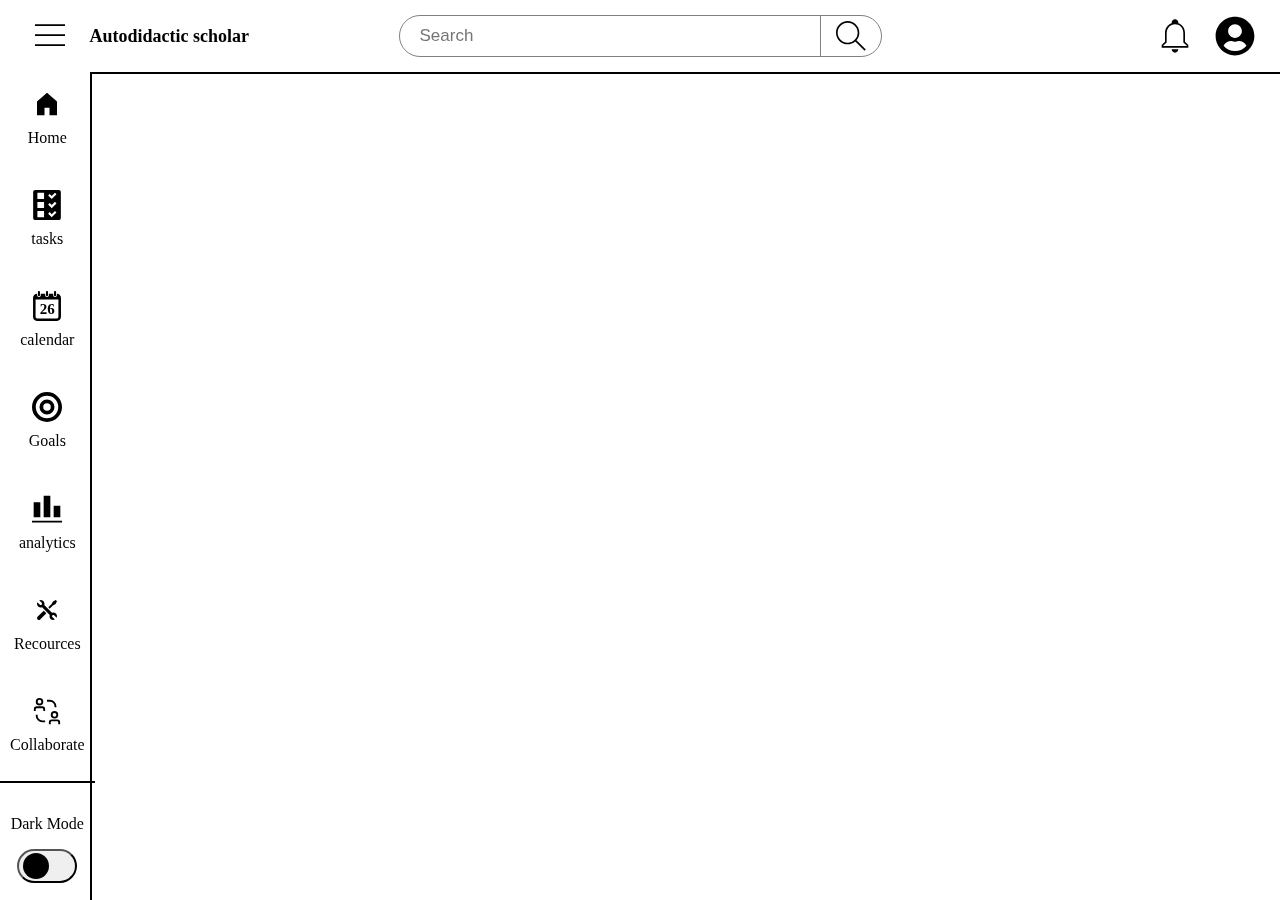
==== home.html @ f474002f "create dashboard template" ====
<!DOCTYPE html>
<html lang="en">
<head>
  <meta charset="UTF-8">
  <meta name="viewport" content="width=device-width, initial-scale=1.0">
  <title>Autodidactic scholar</title>
  <link rel="stylesheet" href="css-styles/home.css">
  <link rel="stylesheet" href="css-styles/dark-mode-toggle.css">
  <link rel="stylesheet" href="css-styles/sidebar.css">
  <link rel="stylesheet" href="css-styles/header.css">
</head>
<body class="body">

  <div class="header">
    <div class="header-left-section">
      <div>
        <img class="js-icon header-icons interactive-icon" src="sources/icons/hamburger-menu.svg">
      </div>
      <p>Autodidactic scholar</p>
    </div>
    <div class="header-middle-section">
      <div class="searchbar">
        <input class="header-input" placeholder="Search" type="text">
        <img class="js-icon header-icons" src="sources/icons/search.svg">
      </div>
    </div>
    <div class="header-right-section">
      <img class="js-icon header-icons interactive-icon" src="sources/icons/notifications.svg">
      <img class="js-icon header-icons interactive-icon" src="sources/icons/user-icon.svg">
    </div>
  </div>
  <div class="sidebar">
    <div class="sidebar-option">
      <img class="js-icon sidebar-icons" src="sources/icons/home.svg">
      <p class="sidebar-option-name">
        Home
      </p>
    </div>

    <div class="sidebar-option">
      <img class="js-icon sidebar-icons" src="sources/icons/tasks-icon.svg">
      <p class="sidebar-option-name">
        tasks
      </p>
    </div>
    
    <div class="sidebar-option">
      <div class="calendar-div">
        <img class="js-icon sidebar-icons" src="sources/icons/calendar-icon.svg">
        <div class="date-div">
          <p class="date"></p>
        </div>
      </div>

      <p class="sidebar-option-name">
        calendar
      </p>
    </div>

    <div class="sidebar-option">
      <img class="js-icon sidebar-icons" src="sources/icons/goals-icon.svg">
      <p class="sidebar-option-name">
        Goals
      </p>
    </div>

    <div class="sidebar-option">
      <img class="js-icon sidebar-icons" src="sources/icons/analytics-icon.svg">
      <p class="sidebar-option-name">
        analytics
      </p>
    </div>

    <div class="sidebar-option ">
      <img class="js-icon sidebar-icons" src="sources/icons/tools-icon.svg">
      <p class="sidebar-option-name">
        Recources
      </p>
    </div>

    <div class="sidebar-option">
      <img class="js-icon sidebar-icons" src="sources/icons/collaborate-icon.svg">
      <p class="sidebar-option-name">
        Collaborate
      </p>
    </div>

    <div class="dark-mode-toggle">
      <p>Dark Mode</p>
      <button class="switch round">
        <div class="slider round js-toggle"></div>
      </button>
    </div>
  </div>
  <div class="main-content">

  </div>

  <script src="scripts/home.js"></script>
</body>
</html>
---- css-styles/home.css ----
:root {
  --dark-mode-primary : black;
  --dark-mode-secondary : white;
  --dark-mode-accent : gray;
}

* {
  transition: all 0.25s;
  -webkit-transition: all 0.25s;
}
.body{
  color: var(--dark-mode-primary);
  background-color: var(--dark-mode-secondary);
  margin: 0px;
}
.body-dark{
  color: var(--dark-mode-secondary);
  background-color: var(--dark-mode-primary);
  margin: 0px;
}
/* body:has(input:checked){
  color: var(--dark-mode-secondary);
  background-color: var(--dark-mode-primary);
} */
.main-content{
  display: flex;
  position: fixed;
  top: 8vh;
  left: 7vw;
  width: 100%;
  height: 100%;
  border-top: 2px solid var(--dark-mode-primary);
  border-left: 2px solid var(--dark-mode-primary);
}
.main-content-dark{
  border-top: 2px solid var(--dark-mode-secondary);
  border-left: 2px solid var(--dark-mode-secondary);
}
---- css-styles/dark-mode-toggle.css ----
/* The switch - the box around the slider */
.switch {
  position: relative;
  display: flex;
  justify-content: center;
  align-items: center;
  width: 60px;
  height: 34px;
}

/* The slider */
.slider {
  position: absolute;
  cursor: pointer;
  content: "";
  height: 26px;
  width: 26px;
  left: 4px;
  background-color: black;
  -webkit-transition: .4s;
  transition: .4s;
}

.slider-active {
  background-color: var(--dark-mode-secondary);
  background-color: var(--dark-mode-primary);
  box-shadow: 0 0 1px var(--dark-mode-secondary);
  -webkit-transform: translateX(20px);
  -ms-transform: translateX(20px);
  transform: translateX(20px);
}

/* Rounded sliders */
.round {
  border-radius: 34px;
}
---- css-styles/sidebar.css ----
.sidebar{
  display: grid;
  position: fixed;
  bottom: 0;
  top: 8vh;
  left: 0;
  width: 7vw;
}
.sidebar-option{
  display: flex;
  flex-direction: column;
  justify-content: center;
  align-items: center;
  width: 100%;
}
.sidebar-option:hover{
  background-color: var(--dark-mode-accent);
}
.sidebar-icons{
  height: 30px;
  width: 30px;
}
.sidebar-option-name{
  margin: 10px;
}
.dark-mode-toggle{
  display: flex;
  flex-direction: column;
  justify-content: center;
  align-items: center;
  width: 100%;
  border-top: 2px solid var(--dark-mode-primary);
}
.dark-mode-toggle-dark{
  border-top: 2px solid var(--dark-mode-secondary);
}
.js-icon-dark{
  filter: invert(1);
}

.calendar-div{
  position: relative;
  display: flex;
  justify-content: center;
}
.date-div{
  position: absolute;
  bottom: -12px;
  z-index: 1;
  font-size: 15px;
  font-weight: bold;
}
---- css-styles/header.css ----
.header{
  display: grid;
  grid-template-columns: 1fr 1fr 1fr;
  justify-content: space-evenly;
  align-items: center;
  position: fixed;
  top: 0;
  bottom: 92vh;
  width: 100%;
}
.header-left-section{
  display: grid;
  grid-template-columns: 7vw 1fr;
  align-items: center;
}
.header-left-section div{
  display: flex;
  justify-content: center;
}
.header-left-section p{
  font-size: 18px;
  font-weight: bold;
  cursor: default;
}
.header-middle-section{
  display: flex;
  justify-content: center;
}
.searchbar{
  display: flex;
  border: 1px solid var(--dark-mode-accent);
  border-radius: 999px;
}
.header-middle-section input{
  width: 400px;
  border: none;
  border-radius: 999px;
  padding: 0px 0px 0px 20px;
  background-color: transparent;
  font-size: 17px;
}
.searchbar img{
  padding: 0px 10px;
  border-left: 1px solid var(--dark-mode-accent);
}
.header-right-section{
  display: flex;
  justify-content: end;
  padding: 0px 20px 0px 0px;
}
.header-icons{
  width: 40px;
  height: 40px;
}
.header-input{
  height: 40px;
}
.interactive-icon{
  cursor: pointer;
  padding: 5px;
  padding-left: 15px;
}
.interactive-icon:hover{
  background-color: var(--dark-mode-accent);
  border-radius: 999px;
  padding: 5px;
  margin-left: 10px;
}
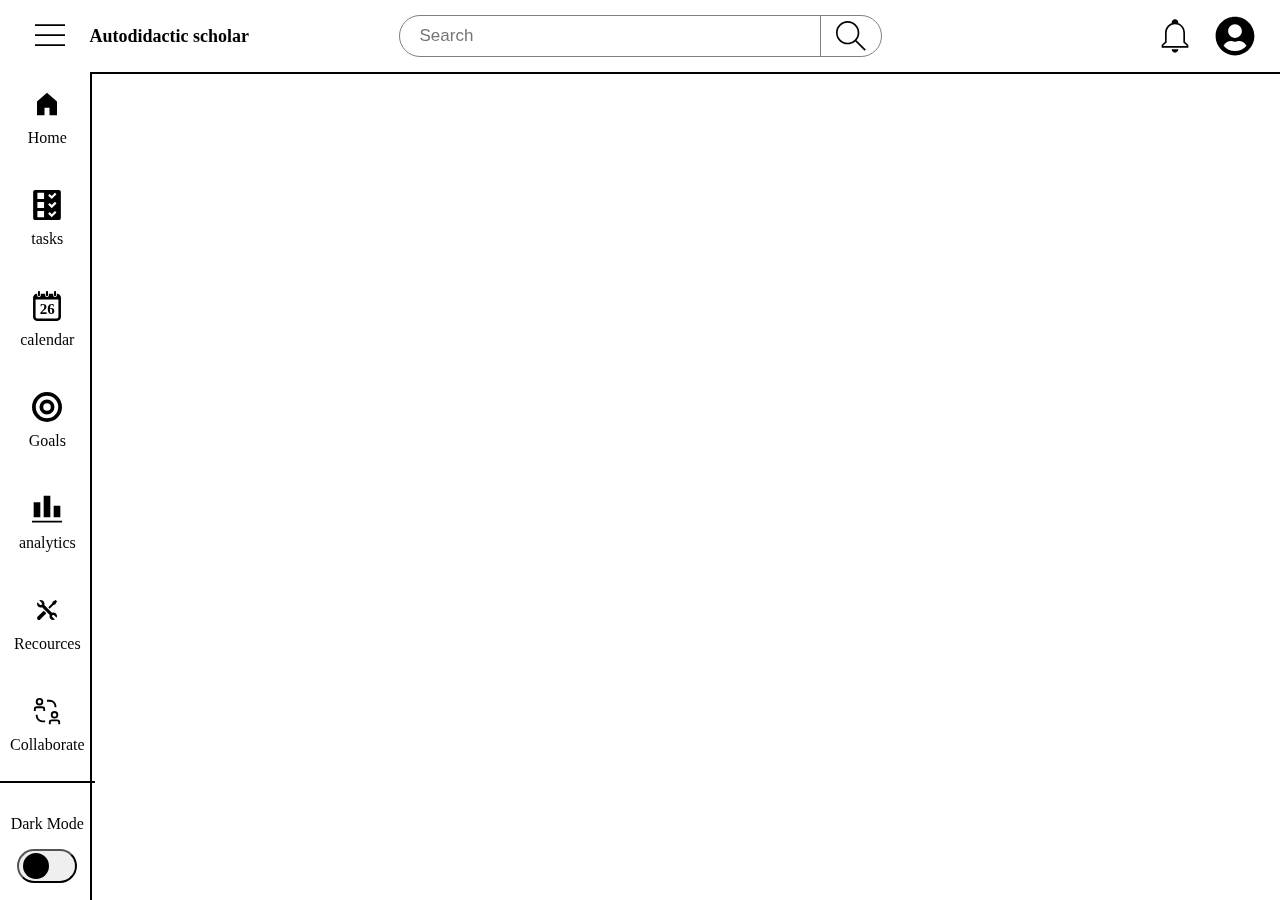
==== commit 52c4accd: "Make header, sidebar, and main body, js components" ====
--- a/home.html
+++ b/home.html
@@ -92,9 +92,7 @@
       </button>
     </div>
   </div>
-  <div class="main-content">
-
-  </div>
+  <div class="main-content"></div>
 
   <script src="scripts/home.js"></script>
 </body>
--- a/css-styles/home.css
+++ b/css-styles/home.css
@@ -1,23 +1,28 @@
 :root {
-  --dark-mode-primary : black;
+  /* --dark-mode-primary : black;
   --dark-mode-secondary : white;
-  --dark-mode-accent : gray;
+  --dark-mode-accent : gray; */
+  --primary-color : white;
+  --secondary-color : black;
+  --accent-color : gray;
 }
 
 * {
   transition: all 0.25s;
   -webkit-transition: all 0.25s;
 }
-.body{
-  color: var(--dark-mode-primary);
-  background-color: var(--dark-mode-secondary);
+body{
+  color: var(--secondary-color);
+  background-color: var(--primary-color);
   margin: 0px;
 }
-.body-dark{
-  color: var(--dark-mode-secondary);
-  background-color: var(--dark-mode-primary);
+
+/* .body-dark{
+  color: var(--primary-color);
+  background-color: var(--secondary-color);
   margin: 0px;
-}
+} */
+
 /* body:has(input:checked){
   color: var(--dark-mode-secondary);
   background-color: var(--dark-mode-primary);
@@ -27,13 +32,13 @@
   position: fixed;
   top: 8vh;
   left: 7vw;
-  width: 100%;
+  width: 93vw;
   height: 100%;
-  border-top: 2px solid var(--dark-mode-primary);
-  border-left: 2px solid var(--dark-mode-primary);
+  border-top: 2px solid var(--secondary-color);
+  border-left: 2px solid var(--secondary-color);
 }
 .main-content-dark{
-  border-top: 2px solid var(--dark-mode-secondary);
-  border-left: 2px solid var(--dark-mode-secondary);
+  border-top: 2px solid var(--primary-color);
+  border-left: 2px solid var(--primary-color);
 }
 
--- a/css-styles/dark-mode-toggle.css
+++ b/css-styles/dark-mode-toggle.css
@@ -22,9 +22,10 @@
 }
 
 .slider-active {
-  background-color: var(--dark-mode-secondary);
-  background-color: var(--dark-mode-primary);
-  box-shadow: 0 0 1px var(--dark-mode-secondary);
+  /* invert primary and secondary color */
+  background-color: var(--primary-color);
+  background-color: var(--secondary-color);
+  box-shadow: 0 0 1px var(--primary-color);
   -webkit-transform: translateX(20px);
   -ms-transform: translateX(20px);
   transform: translateX(20px);
--- a/css-styles/sidebar.css
+++ b/css-styles/sidebar.css
@@ -14,7 +14,7 @@
   width: 100%;
 }
 .sidebar-option:hover{
-  background-color: var(--dark-mode-accent);
+  background-color: var(--accent-color);
 }
 .sidebar-icons{
   height: 30px;
@@ -29,11 +29,12 @@
   justify-content: center;
   align-items: center;
   width: 100%;
-  border-top: 2px solid var(--dark-mode-primary);
+  border-top: 2px solid var(--secondary-color);
 }
-.dark-mode-toggle-dark{
-  border-top: 2px solid var(--dark-mode-secondary);
-}
+
+/* .dark-mode-toggle-dark{
+  border-top: 2px solid var(--primary-color);
+} */
 .js-icon-dark{
   filter: invert(1);
 }
--- a/css-styles/header.css
+++ b/css-styles/header.css
@@ -28,7 +28,7 @@
 }
 .searchbar{
   display: flex;
-  border: 1px solid var(--dark-mode-accent);
+  border: 1px solid var(--accent-color);
   border-radius: 999px;
 }
 .header-middle-section input{
@@ -41,7 +41,7 @@
 }
 .searchbar img{
   padding: 0px 10px;
-  border-left: 1px solid var(--dark-mode-accent);
+  border-left: 1px solid var(--accent-color);
 }
 .header-right-section{
   display: flex;
@@ -61,7 +61,7 @@
   padding-left: 15px;
 }
 .interactive-icon:hover{
-  background-color: var(--dark-mode-accent);
+  background-color: var(--accent-color);
   border-radius: 999px;
   padding: 5px;
   margin-left: 10px;
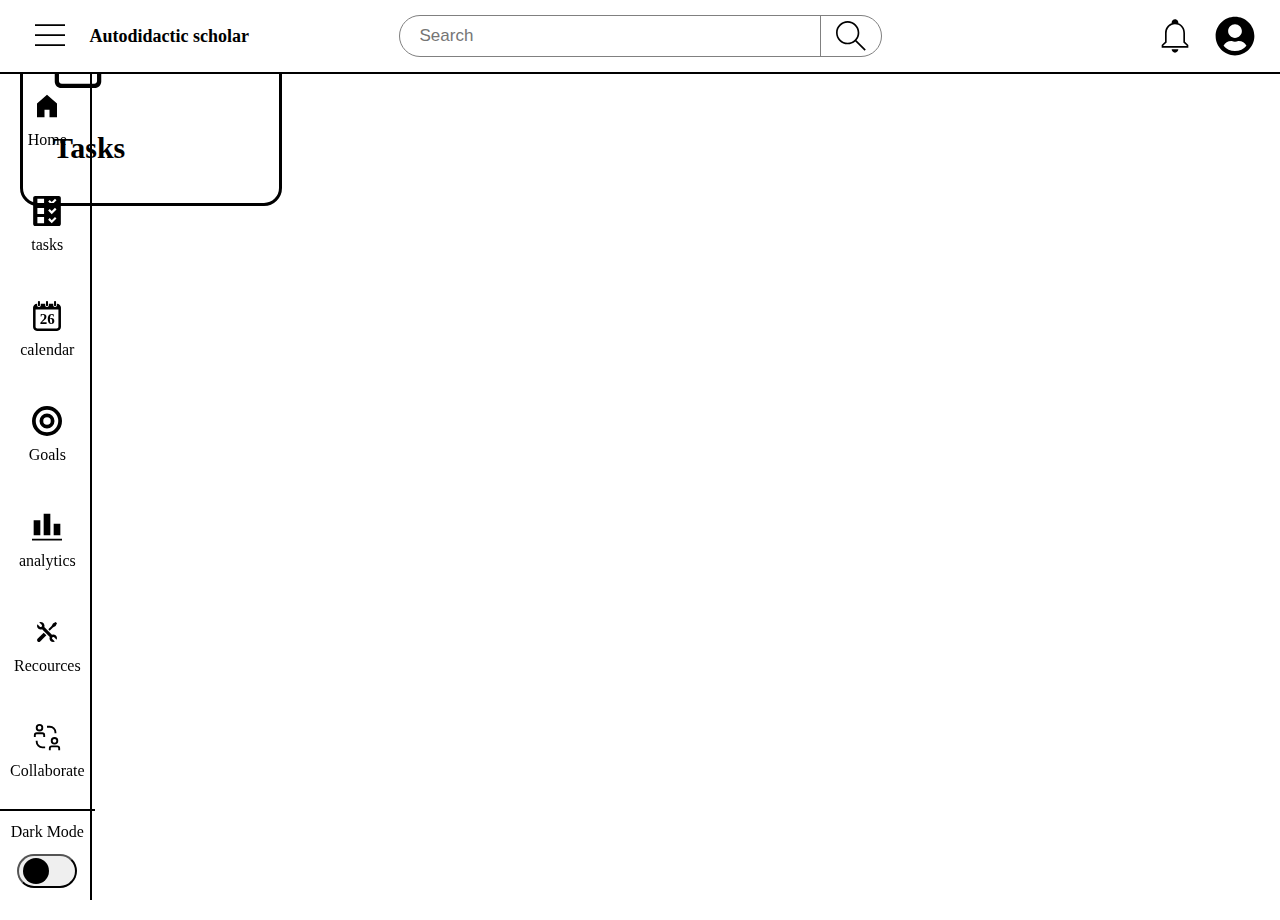
==== commit d2d78a4b: "add notifications and timer delete funtionality" ====
--- a/home.html
+++ b/home.html
@@ -92,7 +92,27 @@
       </button>
     </div>
   </div>
-  <div class="main-content"></div>
+  <!-- <div class="main-content"> -->
+    
+    <div class="home-page">
+      <a style="text-decoration: none; color: var(--secondary-color);" href="tasks.html">
+        <div class="home-section">
+          <div class="icon-section-div">
+            <div class="home-calendar-div">
+              <img class="home-calendar-icon js-icon" src="sources/icons/calendar-icon.svg">
+        
+              <div class="home-date">
+                <p class="js-date-home"></p>
+              </div>
+            </div>
+          </div>
+          <p class="home-section-text">Tasks</p>
+        </div>
+      </a>
+
+
+    </div>
+  <!-- </div> -->
 
   <script src="scripts/home.js"></script>
 </body>
--- a/css-styles/home.css
+++ b/css-styles/home.css
@@ -1,7 +1,4 @@
 :root {
-  /* --dark-mode-primary : black;
-  --dark-mode-secondary : white;
-  --dark-mode-accent : gray; */
   --primary-color : white;
   --secondary-color : black;
   --accent-color : gray;
@@ -15,30 +12,86 @@
   color: var(--secondary-color);
   background-color: var(--primary-color);
   margin: 0px;
+  pointer-events: all;
+}
+.locked{
+  pointer-events: none;
+  overflow: hidden;
+  filter: blur(4px);
+  z-index: -1;
+}
+button{
+  cursor: pointer;
 }
 
-/* .body-dark{
-  color: var(--primary-color);
-  background-color: var(--secondary-color);
+.focused-div{
+  pointer-events: auto;
+}
+
+p{
   margin: 0px;
-} */
+}
+h1{
+  font-size: 30px;
+}
+input{
+  background-color: transparent;
+  border-style: solid;
+}
+select{
+  background-color: transparent;
+  color: var(--secondary-color);
+  border-style: solid;
+}
 
-/* body:has(input:checked){
-  color: var(--dark-mode-secondary);
-  background-color: var(--dark-mode-primary);
-} */
 .main-content{
   display: flex;
-  position: fixed;
+  position: relative;
   top: 8vh;
   left: 7vw;
   width: 93vw;
-  height: 100%;
-  border-top: 2px solid var(--secondary-color);
-  border-left: 2px solid var(--secondary-color);
+  /* height: 100vh; */
 }
-.main-content-dark{
+
+.home-page{
+  width: 100%;
+  height: 100vh;
+  padding: 20px 0px 0px 20px;
+}
+.home-section{
+  display: grid;
+  width: 20vw;
+  height: 20vh;
+  border: 3px solid var(--secondary-color);
+  border-radius: 2vh;
+}
+.home-section:hover{
+  background-color: var(--accent-color);
+}
+.home-section-text{
+  font-weight: bold;
+  font-size: 30px;
+  padding: 15px 0px 0px 30px;
+}
+.icon-section-div{
+  padding: 15px 0px 0px 30px;
+}
+.home-calendar-div{
+  position: relative;
+  height: 40px;
+}
+.home-calendar-icon{
+  height: 50px;
+}
+.home-date{
+  position: absolute;
+  top: 2.1vh;
+  left: 0.9vw;
+  font-size: 20px;
+  font-weight: bold;
+}
+/* .main-content-dark{
   border-top: 2px solid var(--primary-color);
   border-left: 2px solid var(--primary-color);
-}
+} */
 
--- a/css-styles/sidebar.css
+++ b/css-styles/sidebar.css
@@ -5,6 +5,8 @@
   top: 8vh;
   left: 0;
   width: 7vw;
+  border-right: 2px solid var(--secondary-color);
+  z-index: 1;
 }
 .sidebar-option{
   display: flex;
@@ -26,7 +28,7 @@
 .dark-mode-toggle{
   display: flex;
   flex-direction: column;
-  justify-content: center;
+  justify-content: space-evenly;
   align-items: center;
   width: 100%;
   border-top: 2px solid var(--secondary-color);
@@ -46,7 +48,7 @@
 }
 .date-div{
   position: absolute;
-  bottom: -12px;
+  top: 10px;
   z-index: 1;
   font-size: 15px;
   font-weight: bold;
--- a/css-styles/header.css
+++ b/css-styles/header.css
@@ -1,12 +1,16 @@
 .header{
+  background-color: var(--primary-color);
+  position: fixed;
   display: grid;
   grid-template-columns: 1fr 1fr 1fr;
   justify-content: space-evenly;
   align-items: center;
-  position: fixed;
-  top: 0;
-  bottom: 92vh;
+  top: 0px;
+  height: 8vh;
+  /* bottom: 92vh; */
   width: 100%;
+  z-index: 1;
+  border-bottom: 2px solid var(--secondary-color);
 }
 .header-left-section{
   display: grid;
@@ -55,6 +59,22 @@
 .header-input{
   height: 40px;
 }
+.notifications-container{
+  position: relative;
+}
+.notifications-popup{
+  position: absolute;
+  display: flex;
+  justify-content: center;
+  align-items: center;
+  background-color: red;
+  top: 8.5px;
+  right: 2px;
+  width: 18px;
+  height: 18px;
+  border-radius: 15px;
+  border: 2px solid rgb(183, 5, 5);
+}
 .interactive-icon{
   cursor: pointer;
   padding: 5px;
